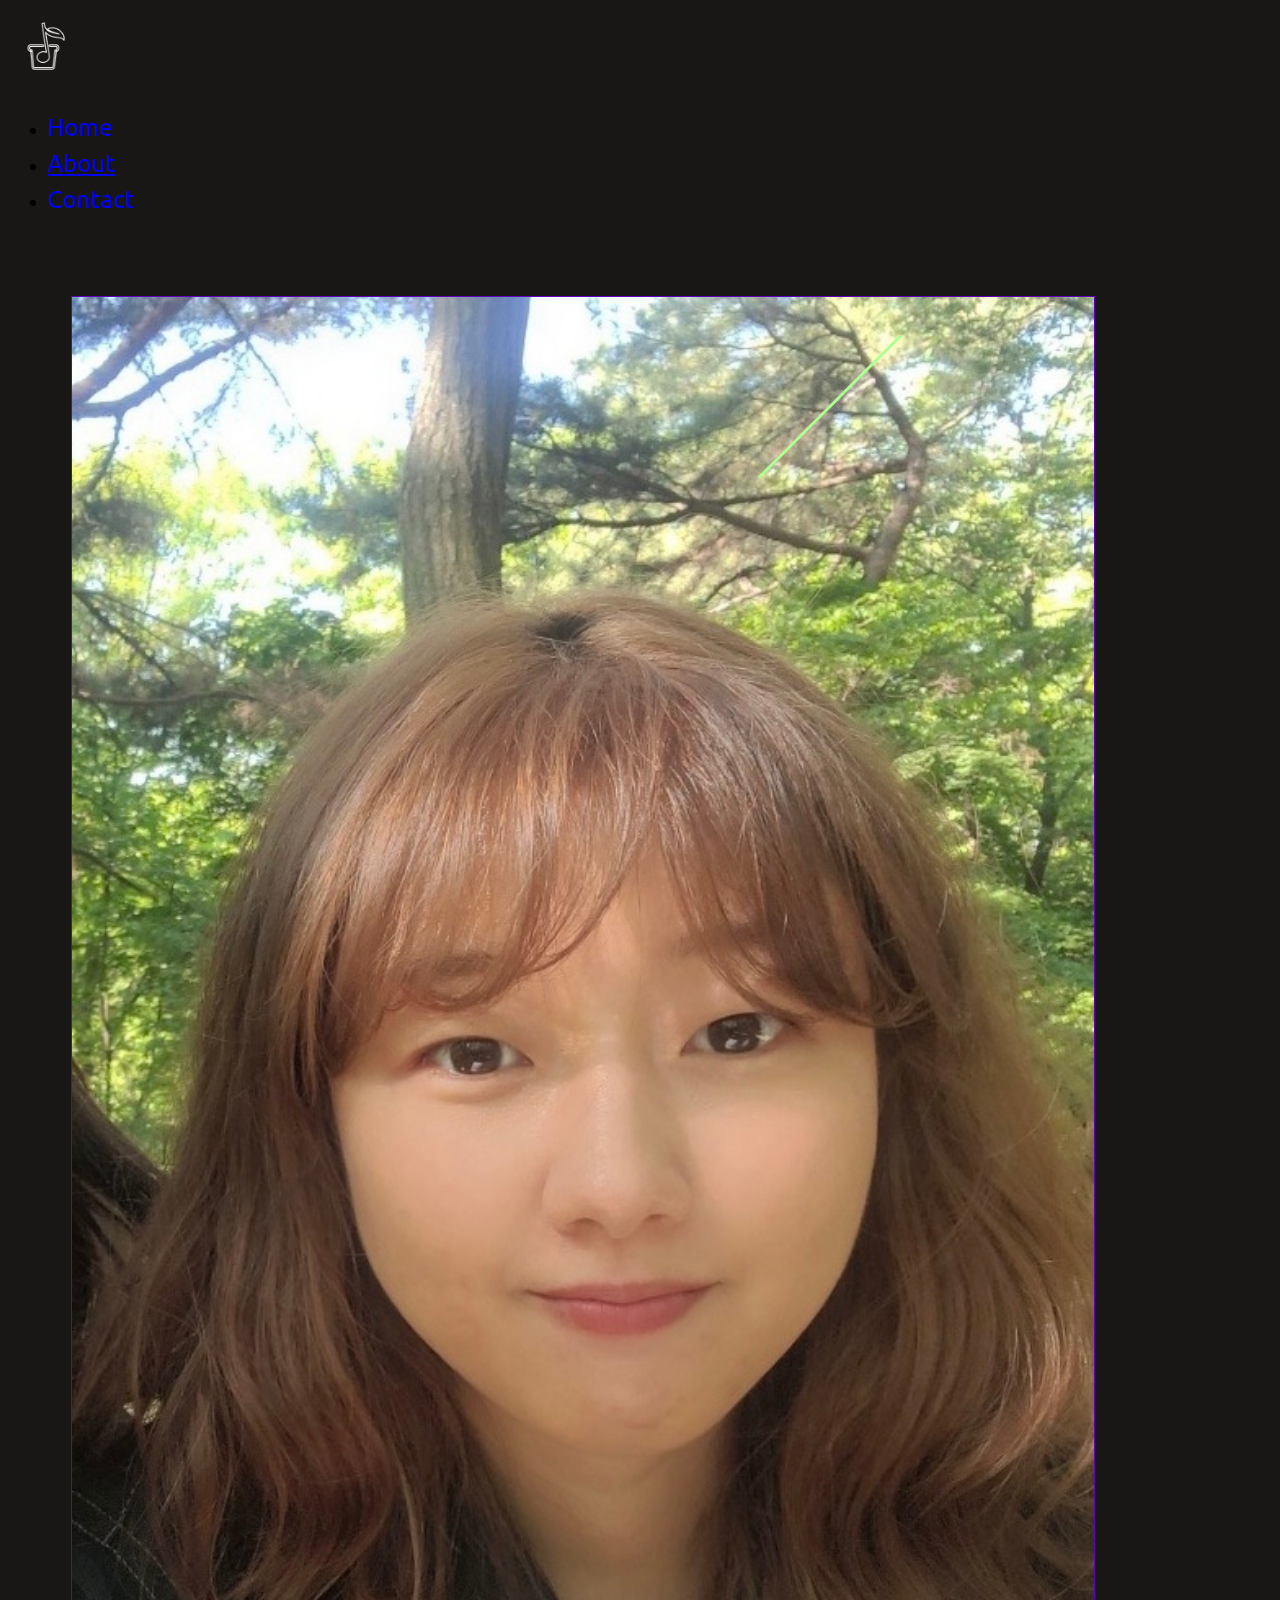
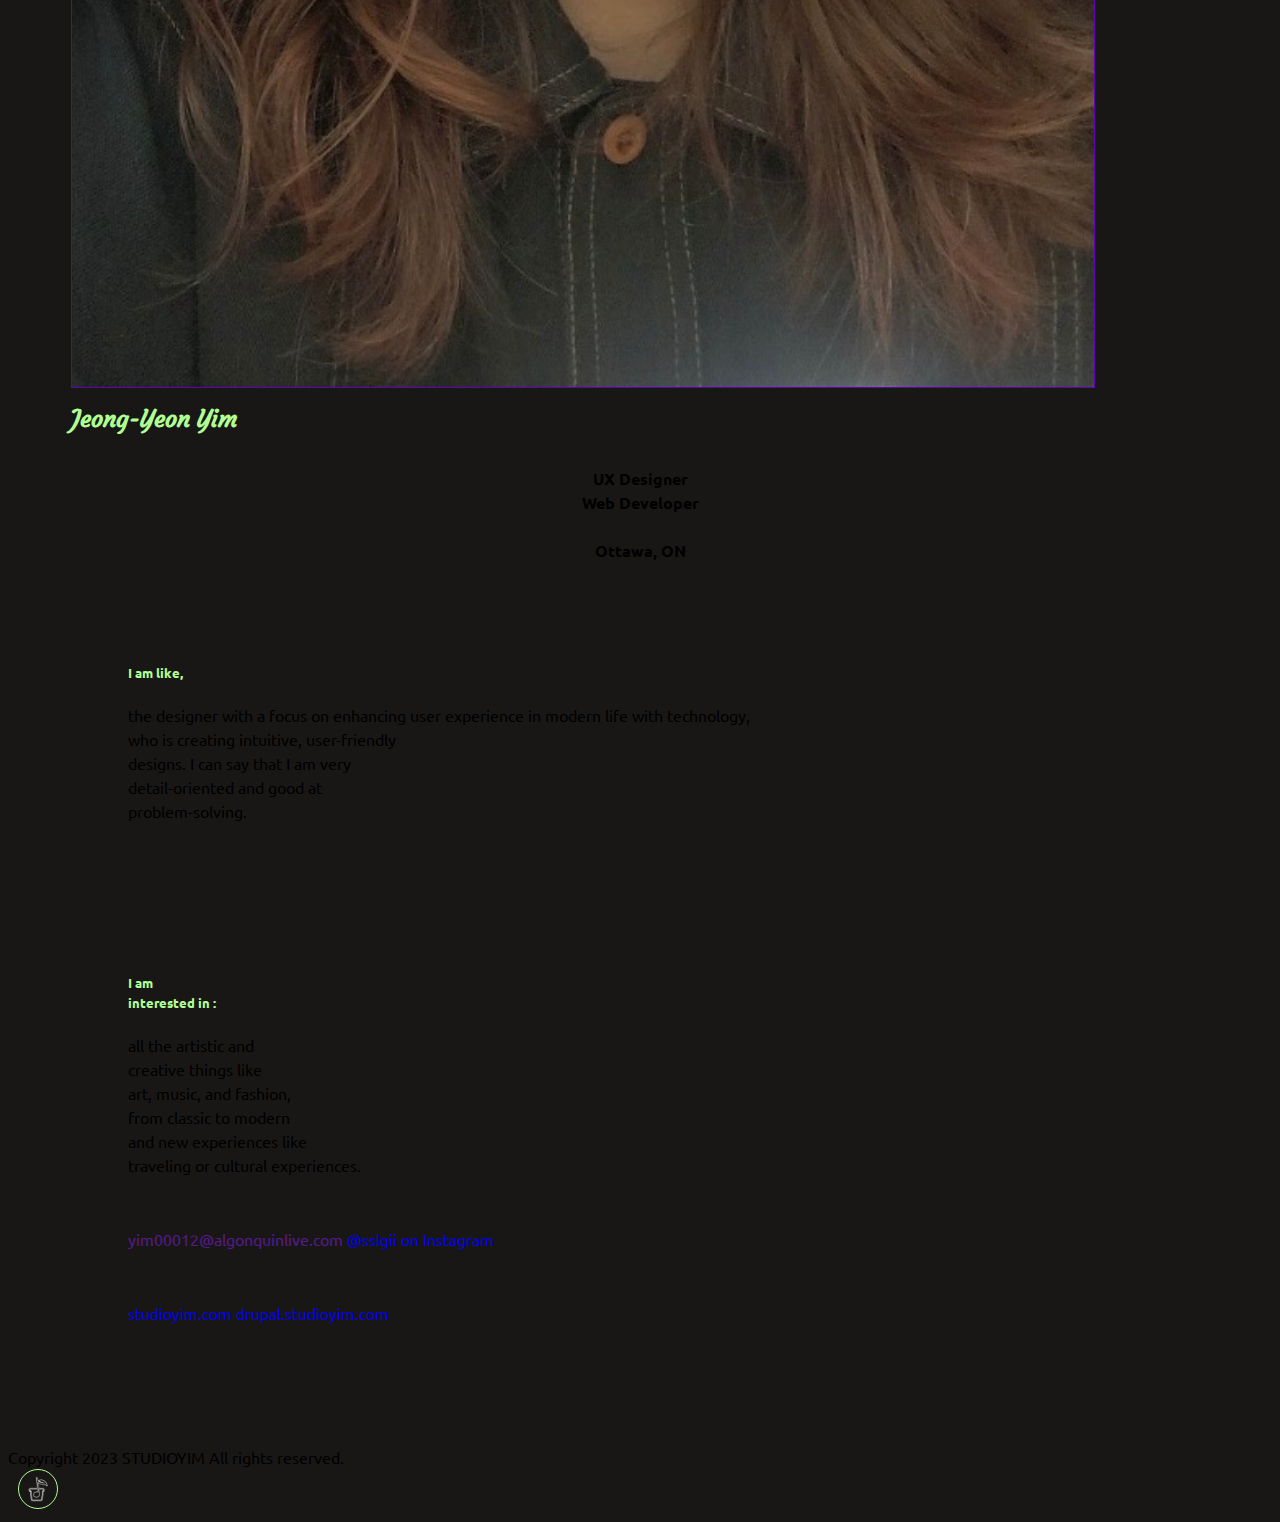
==== about.html @ f9061818 "add html, css, and images with readme.md" ====
<!doctype html>
<html lang="en">
  <head>
    <meta charset="utf-8">
    <meta name="viewport" content="width=device-width, initial-scale=1">
    <title>StudioYim</title>
    <link href="https://cdn.jsdelivr.net/npm/bootstrap@5.2.3/dist/css/bootstrap.min.css" rel="stylesheet" integrity="sha384-rbsA2VBKQhggwzxH7pPCaAqO46MgnOM80zW1RWuH61DGLwZJEdK2Kadq2F9CUG65" crossorigin="anonymous">
    <!-- Custom stylesheet -->
    <link rel="stylesheet" href="css/main.css">
    <!-- Icons stylesheet -->
    <link rel="stylesheet" href="https://cdnjs.cloudflare.com/ajax/libs/font-awesome/4.7.0/css/font-awesome.min.css">
    <!-- Google fonts links -->
    <link rel="preconnect" href="https://fonts.googleapis.com"> 
    <link rel="preconnect" href="https://fonts.gstatic.com" crossorigin> 
    <link href="https://fonts.googleapis.com/css2?family=Courgette&family=Ubuntu:wght@400;700&display=swap" rel="stylesheet">
  </head>
  <body>
    <ul class="skip-links">
        <li><a href="#main">Skip to main content</a></li>
        <li><a href="#footer">Skip to footer</a></li>
    </ul>

    <header>
        <nav class="navbar" role="navigation">
            <div class="container">
                <a class="navbar-brand" href="index.html">
                    <img src="img/studio-logo.png" alt="logo" class="d-inline-block align-text-top">
                </a>
                <ul class="nav justify-content-end">
                    <li class="nav-item">
                    <a class="nav-link" aria-current="page" href="index.html">Home</a>
                    </li>
                    <li class="nav-item">
                    <a class="nav-link active" href="about.html">About</a>
                    </li>
                    <li class="nav-item">
                    <a class="nav-link" href="contact.html">Contact</a>
                    </li>
                </ul>
            </div>
        </nav>
    </header>
    
    <main role="main">
        <div class="container">
            <div class="row row-about">
                <div class="col-4 card">
                    <img src="img/yim_photo.jpg" class="card-img-top" alt="Yim">
                    <div class="card-body">
                        <h3 class="card-title text-center" style="font-family: 'Courgette', cursive;">Jeong-Yeon Yim</h3>
                        <h4 class="card-text">UX Designer<br>Web Developer
                            <br><br>Ottawa, ON</h4>
                    </div>
                </div>
                <div class="col-8">
                    <div class="row row-cols-2">
                        <div class="col align-self-start">
                            <h5>I am like,</h5>
                            <p>the designer with a focus on enhancing user experience in modern life with technology,<br>who is creating intuitive, user-friendly<br>designs. I can say that I am very<br>detail-oriented and good at<br>problem-solving.</p>
                        </div>
                        <div class="col align-self-end text-end" style="margin-top: 150px;">
                            <h5>I am<br>interested in :</h5>
                            <p>all the artistic and<br>creative things like<br>art, music, and fashion,<br>from classic to modern<br>and new experiences like<br>traveling  or cultural experiences.</p>
                        </div>
                        <span class="span1"></span>
                        <div class="col" style="margin-top: 50px;">
                            <a href="" class="d-block text-decoration-underline">yim00012@algonquinlive.com</a>
                            <a href="https://www.instagram.com" class="d-block text-decoration-underline">@sslgii on Instagram</a>
                        </div>
                        <div class="col text-end"  style="margin-top: 50px;">
                            <a href="https://studioyim.com" class="d-block text-decoration-underline">studioyim.com</a>
                            <a href="http://drupal.studioyim.com" class="d-block text-decoration-underline">drupal.studioyim.com</a>
                        </div>
                    </div>
                </div>
            </div>
        </div>
    </main>

    <footer class="nav justify-content-end mb-3">
        <div class="d-inline vertical-baseline">Copyright 2023 STUDIOYIM All rights reserved.</div>
        <div class="d-inline"><img src="img/studio-logo.png" alt="logo"></div>
    </footer>

    <script src="https://cdn.jsdelivr.net/npm/bootstrap@5.2.3/dist/js/bootstrap.bundle.min.js" integrity="sha384-kenU1KFdBIe4zVF0s0G1M5b4hcpxyD9F7jL+jjXkk+Q2h455rYXK/7HAuoJl+0I4" crossorigin="anonymous"></script>
  </body>
</html>
---- css/main.css ----
/* Root variables and customizations */
:root {
    --bs-primary: #B0FF92;
    --bs-secondary: #A09BE7;
    --bs-dark: #191716;
    --bs-purple: #5F00BA;
    --bs-body-color: var(--bs-secondary);
    --bs-border-width: 1px;
    --bs-border-style: solid;
    --bs-border-radius: 0;
    --bs-link-color: var(--bs-secondary);
    --bs-link-hover-color: var(--bs-primary);
}

.bg-dark {
    background-color: var(--bs-dark) !important;
}

.text-primary {
    color: var(--bs-primary) !important;
}

.text-secondary {
    color: var(--bs-secondary);
}

.btn-primary {
    background-color: var(--bs-primary);
    color: var(--bs-dark);
    border: 1px solid var(--bs-primary);
    border-radius: 0;
    padding: 10px 20px;
    margin: 20px auto;
}

.btn-primary:hover {
    background-color: var(--bs-dark);
    color: var(--bs-primary);
}

.btn-secondary:hover {
    background-color: var(--bs-secondary);
    color: var(--bs-dark);
}

.btn-secondary {
    background-color: var(--bs-dark);
    color: var(--bs-primary);
    border: 1px solid var(--bs-secondary);
    border-radius: 0;
    padding: 20px 40px;
    margin: 20px auto;
}

/* Overall preset */
html {
    box-sizing: border-box;
}

 *,
 *:before,
 *:after {
    box-sizing: inherit;
 }

body {
    font-family: 'Ubuntu', sans-serif;
    font-size: 16px;
    line-height: 1.5;
    background-color: var(--bs-dark);
}

h1 {
    font-family: 'Courgette', cursive;
    font-size: 2.5rem;
    font-weight: bold;
    color: var(--bs-dark);
}

h2 {
    font-size: 2rem;
    font-weight: bold;
    margin: .5em;
    text-align: center;
    color: var(--bs-primary);
}

h3 {
    font-size: 1.5rem;
    font-weight: bold;
    margin-top: .5rem;
    text-align: left;
    color: var(--bs-primary);
}

h5 {
    margin-bottom: 20px;
    color: var(--bs-primary);
}

a {
    text-decoration: none;
}

img {
    width: 100%;
}

i {
    color: black;
}

.container {
    width: 100%;
    margin: auto;
}

/* 
font-family: 'Courgette', cursive;
font-family: 'Ubuntu', sans-serif;

Eerie Black #191716
Light Green #B0FF92
Tropical Indigo #A09BE7
Chryster Blue #5F00BA
*/

/* Skip links properties */
.skip-links{
    list-style: none;
    margin: 0;
    padding: 0;
}

.skip-links a{
    position: absolute;
    top: -3em;
    background-color: whitesmoke;
    color: var(--bs-purple);
    padding: .5em 1em;
    font-weight: bold;
    text-decoration: none;
    z-index: 1;
}
  
.skip-links a:focus{
    top: 0;
}


/********** Header **********/

.navbar-brand img {
    width: 76px;
}

.navbar a {
    font-size: 24px;
}

.active {
    text-decoration: underline;
}

.banner {
    position: relative;
    /* height: 1080px; */
}

.banner img {
    height: 900px;
    object-fit: cover;
    object-position: 50% 25%;
}

.banner h1 {
    position: absolute;
    top: 65%;
    left: 10%;
}

/********** Main **********/


/********** Footer **********/

/* Footer properties */

footer {
    align-items: center;
}

footer img {
    width: 40px;
    margin: 0 20px 0 10px;
    border: 1px solid var(--bs-primary);
    border-radius: 20px;
}


/***** Set for the About page *****/

.card {
    border: none;
    background-color: var(--bs-dark);
}

.card-img-top {
    border: 1px solid var(--bs-purple);
    border-radius: 0;
    width: 90%;
    height: 50%;
    align-self: center;
}

.card img {
    object-fit: cover;
    object-position: 50% 30%;
}

.card-text {
    text-align: center;
    margin-top: 30px;
}

.span1 {
    position: absolute;
    background-color: var(--bs-primary);
    display: inline-block;
    width: 200px;
    height: 3px;
    top: 45%;
    left: 57%;
    transform: rotate(-45deg);
}


/***** Set for the Contact page *****/

.row {
    /* border: 1px solid #B0FF92; */
    padding: 5%;
}

.span2 {
    background-color: var(--bs-secondary);
    display: inline-block;
    width: 150px;
    height: 3px;
    margin: 30px auto;
}

.btn {
    display: block;
}

.col-1 {
    display: flex;
    justify-items: center;
}

.span3 {
    background-color: var(--bs-purple);
    display: inline-block;
    width: 3px;
    height: 80%;
    margin: auto;
}

form {
    border: 1px solid var(--bs-primary);
    padding: 10px 30px;
}

label {
    text-align: left;
    margin-top: 10px;
}

.form-control {
    width: 100%;
    height: 2rem;
    margin-bottom: 10px;
    border-radius: 0;
}

textarea {
    height: 10rem !important;
    resize: none;
    overflow: auto;
}


/*******************************************************
 Adds media query for the screen size of 720px and below
 *******************************************************/

 @media screen and (max-width: 960px) {
    body {
        font-size: 14px;
    }

    h1 {
        font-size: 2rem;
    }

    h3 {
        font-size: 1.2rem;
    }

    .banner img {
        height: 500px;
        object-position: 50% 10%;
    }

    .banner h1 {
        top: 60%;
        left: 5%;
    }

    .navbar a {
        font-size: 21px;
    }

    /* About page */
    .row-about {
        display: flex;
        flex-direction: column;
    }

    .row-about .col-4, .row-about .col-8 {
        width: 100%;
    }

    .span1 {
        display: none;
    }

    .card-img-top {
        width: 60%;
    }

    /* Contact page */
    .row-contact {
        display: inline-block;
    }
 }
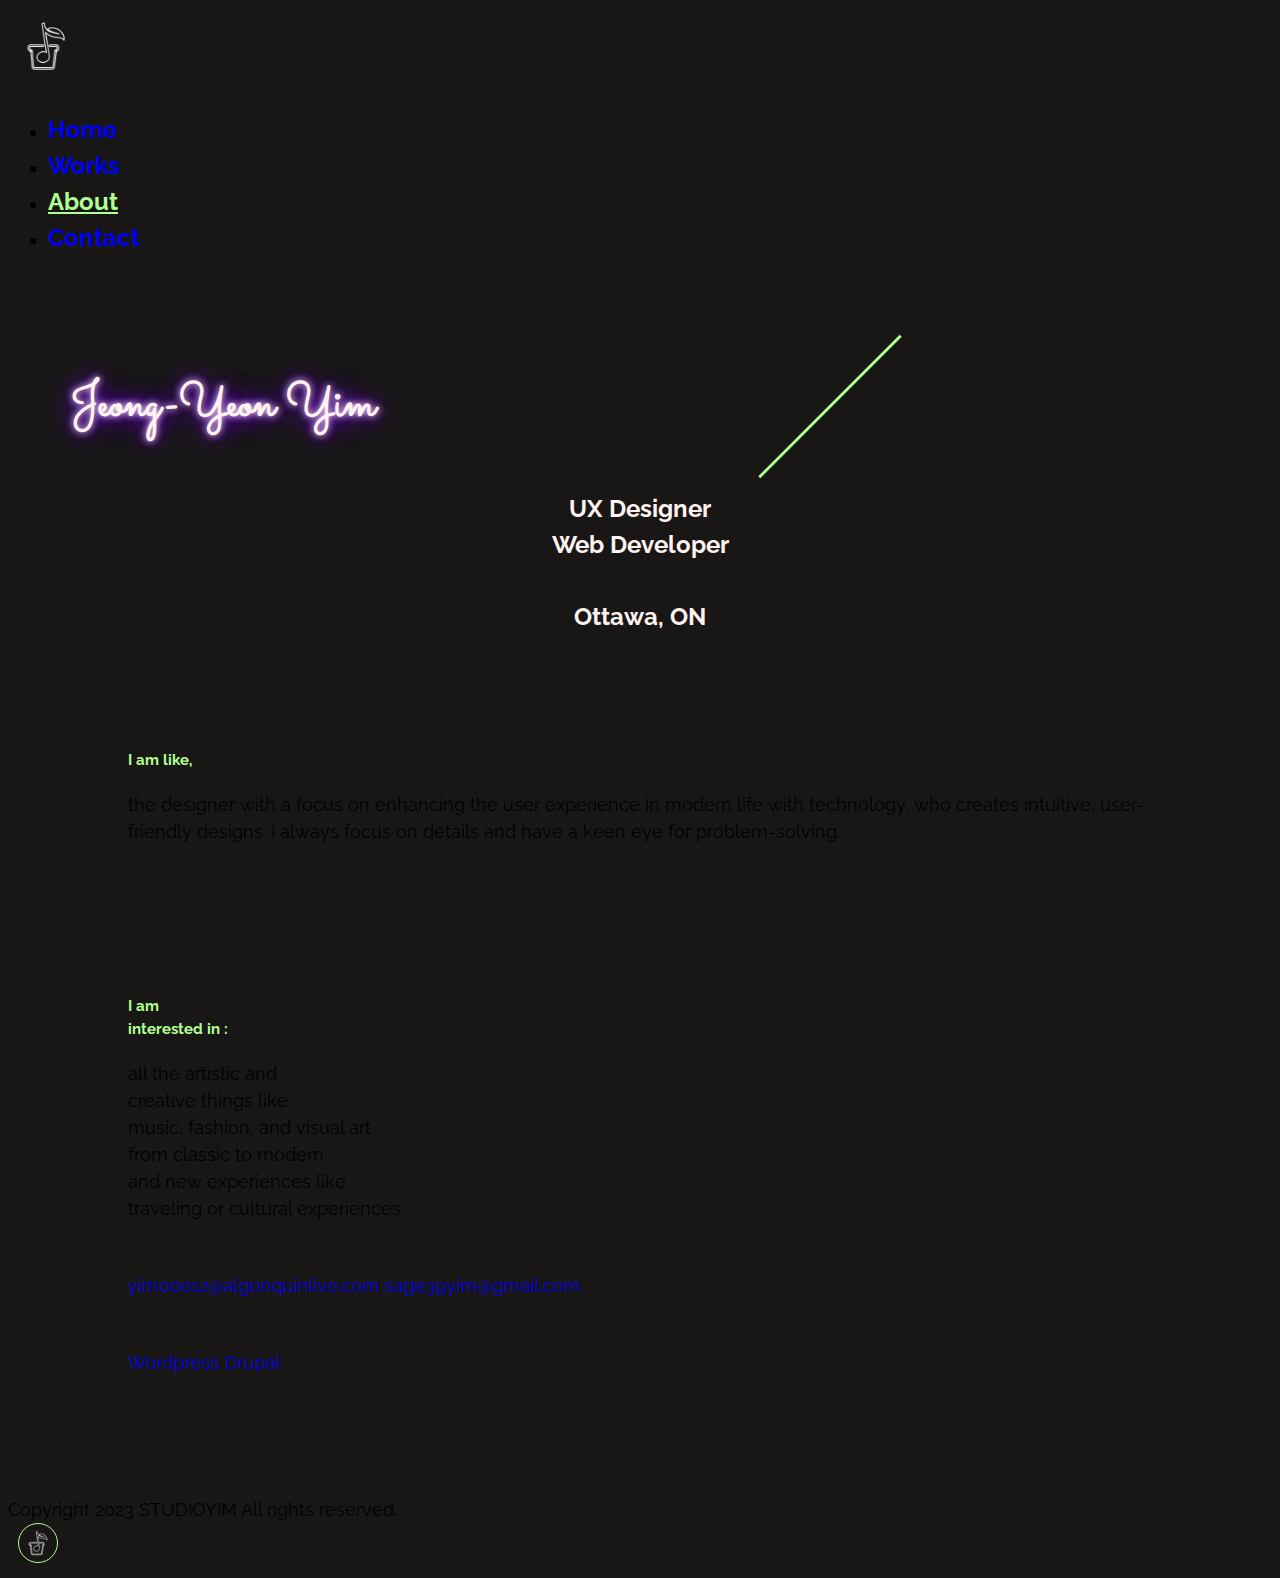
==== commit b7cb75b0: "Add pages and renew html and css" ====
--- a/about.html
+++ b/about.html
@@ -12,7 +12,7 @@
     <!-- Google fonts links -->
     <link rel="preconnect" href="https://fonts.googleapis.com"> 
     <link rel="preconnect" href="https://fonts.gstatic.com" crossorigin> 
-    <link href="https://fonts.googleapis.com/css2?family=Courgette&family=Ubuntu:wght@400;700&display=swap" rel="stylesheet">
+    <link href="https://fonts.googleapis.com/css2?family=Raleway:wght@400;600&family=Sacramento&display=swap" rel="stylesheet">
   </head>
   <body>
     <ul class="skip-links">
@@ -31,6 +31,9 @@
                     <a class="nav-link" aria-current="page" href="index.html">Home</a>
                     </li>
                     <li class="nav-item">
+                    <a class="nav-link" href="webproj.html">Works</a>
+                    </li>
+                    <li class="nav-item">
                     <a class="nav-link active" href="about.html">About</a>
                     </li>
                     <li class="nav-item">
@@ -45,9 +48,9 @@
         <div class="container">
             <div class="row row-about">
                 <div class="col-4 card">
-                    <img src="img/yim_photo.jpg" class="card-img-top" alt="Yim">
+                    <!-- <img src="img/yim_photo.jpg" class="card-img-top" alt="Yim"> -->
                     <div class="card-body">
-                        <h3 class="card-title text-center" style="font-family: 'Courgette', cursive;">Jeong-Yeon Yim</h3>
+                        <h1 class="card-title text-center">Jeong-Yeon Yim</h3>
                         <h4 class="card-text">UX Designer<br>Web Developer
                             <br><br>Ottawa, ON</h4>
                     </div>
@@ -56,20 +59,20 @@
                     <div class="row row-cols-2">
                         <div class="col align-self-start">
                             <h5>I am like,</h5>
-                            <p>the designer with a focus on enhancing user experience in modern life with technology,<br>who is creating intuitive, user-friendly<br>designs. I can say that I am very<br>detail-oriented and good at<br>problem-solving.</p>
+                            <p>the designer with a focus on enhancing the user experience in modern life with technology, who creates intuitive, user-friendly designs. I always focus on details and have a keen eye for problem-solving.</p>
                         </div>
                         <div class="col align-self-end text-end" style="margin-top: 150px;">
                             <h5>I am<br>interested in :</h5>
-                            <p>all the artistic and<br>creative things like<br>art, music, and fashion,<br>from classic to modern<br>and new experiences like<br>traveling  or cultural experiences.</p>
+                            <p>all the artistic and<br>creative things like<br>music, fashion, and visual art<br>from classic to modern<br>and new experiences like<br>traveling  or cultural experiences.</p>
                         </div>
                         <span class="span1"></span>
                         <div class="col" style="margin-top: 50px;">
-                            <a href="" class="d-block text-decoration-underline">yim00012@algonquinlive.com</a>
-                            <a href="https://www.instagram.com" class="d-block text-decoration-underline">@sslgii on Instagram</a>
+                            <a href="mailto:yim00012@algonquinlive.com" class="d-block text-decoration-underline">yim00012@algonquinlive.com</a>
+                            <a href="mailto:sage39yim@gmail.com" class="d-block text-decoration-underline">sage39yim@gmail.com</a>
                         </div>
                         <div class="col text-end"  style="margin-top: 50px;">
-                            <a href="https://studioyim.com" class="d-block text-decoration-underline">studioyim.com</a>
-                            <a href="http://drupal.studioyim.com" class="d-block text-decoration-underline">drupal.studioyim.com</a>
+                            <a href="https://studioyim.com" class="d-block text-decoration-underline">Wordpress</a>
+                            <a href="http://drupal.studioyim.com" class="d-block text-decoration-underline">Drupal</a>
                         </div>
                     </div>
                 </div>
--- a/css/main.css
+++ b/css/main.css
@@ -2,6 +2,7 @@
 :root {
     --bs-primary: #B0FF92;
     --bs-secondary: #A09BE7;
+    --bs-text:#FFF2F1;
     --bs-dark: #191716;
     --bs-purple: #5F00BA;
     --bs-body-color: var(--bs-secondary);
@@ -64,23 +65,23 @@
  }
 
 body {
-    font-family: 'Ubuntu', sans-serif;
-    font-size: 16px;
+    font-family: 'Raleway', sans-serif;
+    font-size: 18px;
     line-height: 1.5;
     background-color: var(--bs-dark);
 }
 
 h1 {
-    font-family: 'Courgette', cursive;
-    font-size: 2.5rem;
-    font-weight: bold;
-    color: var(--bs-dark);
+    font-family: 'Sacramento', cursive;
+    font-size: 3rem;
+    font-weight: bold;
+    color: var(--bs-text);
 }
 
 h2 {
     font-size: 2rem;
     font-weight: bold;
-    margin: .5em;
+    margin: .5em auto;
     text-align: center;
     color: var(--bs-primary);
 }
@@ -93,9 +94,16 @@
     color: var(--bs-primary);
 }
 
+h4 {
+    font-size: 1.5rem;
+    font-weight: bold;
+    color: var(--bs-text);
+}
+
 h5 {
     margin-bottom: 20px;
     color: var(--bs-primary);
+    font-weight: bold;
 }
 
 a {
@@ -107,7 +115,7 @@
 }
 
 i {
-    color: black;
+    color: #B0FF92;
 }
 
 .container {
@@ -116,13 +124,11 @@
 }
 
 /* 
-font-family: 'Courgette', cursive;
-font-family: 'Ubuntu', sans-serif;
-
 Eerie Black #191716
 Light Green #B0FF92
 Tropical Indigo #A09BE7
 Chryster Blue #5F00BA
+Lavender Blush #FFF2F1
 */
 
 /* Skip links properties */
@@ -135,7 +141,7 @@
 .skip-links a{
     position: absolute;
     top: -3em;
-    background-color: whitesmoke;
+    background-color: #FFF2F1;
     color: var(--bs-purple);
     padding: .5em 1em;
     font-weight: bold;
@@ -156,31 +162,49 @@
 
 .navbar a {
     font-size: 24px;
+    font-weight: bold;
 }
 
 .active {
     text-decoration: underline;
+    color: var(--bs-primary);
 }
 
 .banner {
     position: relative;
-    /* height: 1080px; */
-}
-
-.banner img {
-    height: 900px;
-    object-fit: cover;
-    object-position: 50% 25%;
-}
-
-.banner h1 {
-    position: absolute;
-    top: 65%;
-    left: 10%;
-}
+    margin-top: 200px;
+    margin-bottom: 100px;
+}
+
+/* Neon Effect */
+
+.banner .neon {
+    color: #FFF2F1;
+    font-size: 5rem;
+    text-align: center;
+    text-shadow: 
+    0 0 7px #FFF2F1,
+    0 0 10px #A09BE7,
+    0 0 42px #5F00BA,
+    0 0 62px #5F00BA,
+    0 0 82px #5F00BA;
+}
+
 
 /********** Main **********/
 
+.showcase {
+    margin: 100px auto;
+}
+
+.fa-angle-double-right, .fa-long-arrow-left  {
+    margin-right: 10px;
+}
+
+
+.fa-angle-double-left, .fa-long-arrow-right {
+    margin-left: 10px;
+}
 
 /********** Footer **********/
 
@@ -198,11 +222,122 @@
 }
 
 
+/***** Set for the Project pages *****/
+
+.sub-banner .neon {
+    color: #FFF2F1;
+    font-size: 3.5rem;
+    text-align: center;
+    text-shadow: 
+    0 0 7px #FFF2F1,
+    0 0 10px #5F00BA,
+    0 0 30px #5F00BA,
+    0 0 45px #A09BE7,
+    0 0 50px #A09BE7;
+}
+
+.sub-banner {
+    margin-top: 200px;
+    margin-bottom: 100px;
+}
+
+.project {
+    width: 80%;
+}
+.project p {
+    color: var(--bs-text);
+}
+
+.project h2 {
+    text-align: left;
+}
+
+.span3 {
+    background-color: var(--bs-primary);
+    display: inline-block;
+    width: 100px;
+    height: 3px;
+    margin-top: 10px;
+    margin-bottom: 50px;
+}
+
+.work {
+    margin-bottom: 200px;
+}
+
+.po-image {
+    margin-top: 50px;
+}
+
+.ab-p a {
+    font-size: 1.5rem;
+    font-weight: bold;
+}
+
+.ab-image {
+    display: flex;
+    flex-direction: row;
+    justify-content: space-between;
+    margin: 50px auto;
+}
+
+.ab-image-1 {
+    width: 60%;
+}
+
+.ab-image-2 {
+    width: 38%;
+    align-self: center;
+}
+
+.ab-image-2 img {
+    margin: 10px auto;
+}
+
+.logo-image {
+    display: flex;
+    align-items: center;
+}
+
+.y-logo {
+    width: 50%;
+}
+
+.icon-image {
+    display: flex;
+    justify-content: space-evenly;
+    align-items: center;
+    align-self: center;
+    margin-top: 50px;
+}
+
+.mp-image {
+    width: 50%;
+    margin-top: 50px;
+}
+
+.link-works a {
+    color: #FFF2F1;
+    font-family: 'Sacramento', cursive;
+    font-size: 2rem;
+    text-align: center;
+    text-shadow: 
+    0 0 7px #FFF2F1,
+    0 0 10px #FFF2F1,
+    0 0 30px #A09BE7,
+    0 0 45px #A09BE7;
+}
+
+.link-works {
+    margin-bottom: 50px;
+}
+
 /***** Set for the About page *****/
 
 .card {
     border: none;
     background-color: var(--bs-dark);
+    align-self: center;
 }
 
 .card-img-top {
@@ -218,9 +353,17 @@
     object-position: 50% 30%;
 }
 
+.card-body h1 {
+    text-shadow: 
+    0 0 7px #FFF2F1,
+    0 0 10px #5F00BA,
+    0 0 20px #5F00BA,
+    0 0 30px #5F00BA;
+}
+
 .card-text {
     text-align: center;
-    margin-top: 30px;
+    margin-top: 50px;
 }
 
 .span1 {
@@ -254,17 +397,17 @@
     display: block;
 }
 
+.btn a {
+    color: #B0FF92;
+}
+
+.btn:hover a{
+    color: #191716;
+}
+
 .col-1 {
     display: flex;
     justify-items: center;
-}
-
-.span3 {
-    background-color: var(--bs-purple);
-    display: inline-block;
-    width: 3px;
-    height: 80%;
-    margin: auto;
 }
 
 form {
@@ -292,12 +435,12 @@
 
 
 /*******************************************************
- Adds media query for the screen size of 720px and below
+ Adds media query for the screen size of 960px and below
  *******************************************************/
 
  @media screen and (max-width: 960px) {
     body {
-        font-size: 14px;
+        font-size: 16px;
     }
 
     h1 {
@@ -320,6 +463,39 @@
 
     .navbar a {
         font-size: 21px;
+    }
+
+    /* Works pages */
+    .ab-image {
+        display: flex;
+        flex-direction: column;
+    }
+
+    .ab-image-1 {
+        align-self: center;
+        width: 100%;
+        margin-bottom: 10px;
+    }
+
+    .ab-image-2 {
+        width: 80%;
+    }
+
+    .ab-p a {
+        text-align: center;
+    }
+
+    .icon-image {
+        display: flex;
+        flex-direction: column;
+    }
+
+    .icon-m, .icon-l {
+        margin-top: 30px;
+    }
+
+    .mp-image {
+        width: 100%;
     }
 
     /* About page */
@@ -338,10 +514,25 @@
 
     .card-img-top {
         width: 60%;
+        height: 350px;
+    }
+
+    .card img {
+        object-fit: cover;
+        object-position: 50% 30%;
     }
 
     /* Contact page */
     .row-contact {
         display: inline-block;
     }
+
+    .span2 {
+        margin: 20px;
+    }
+
+    .contact-form {
+        margin-top: 50px;
+        margin-bottom: 20px;
+    }
  }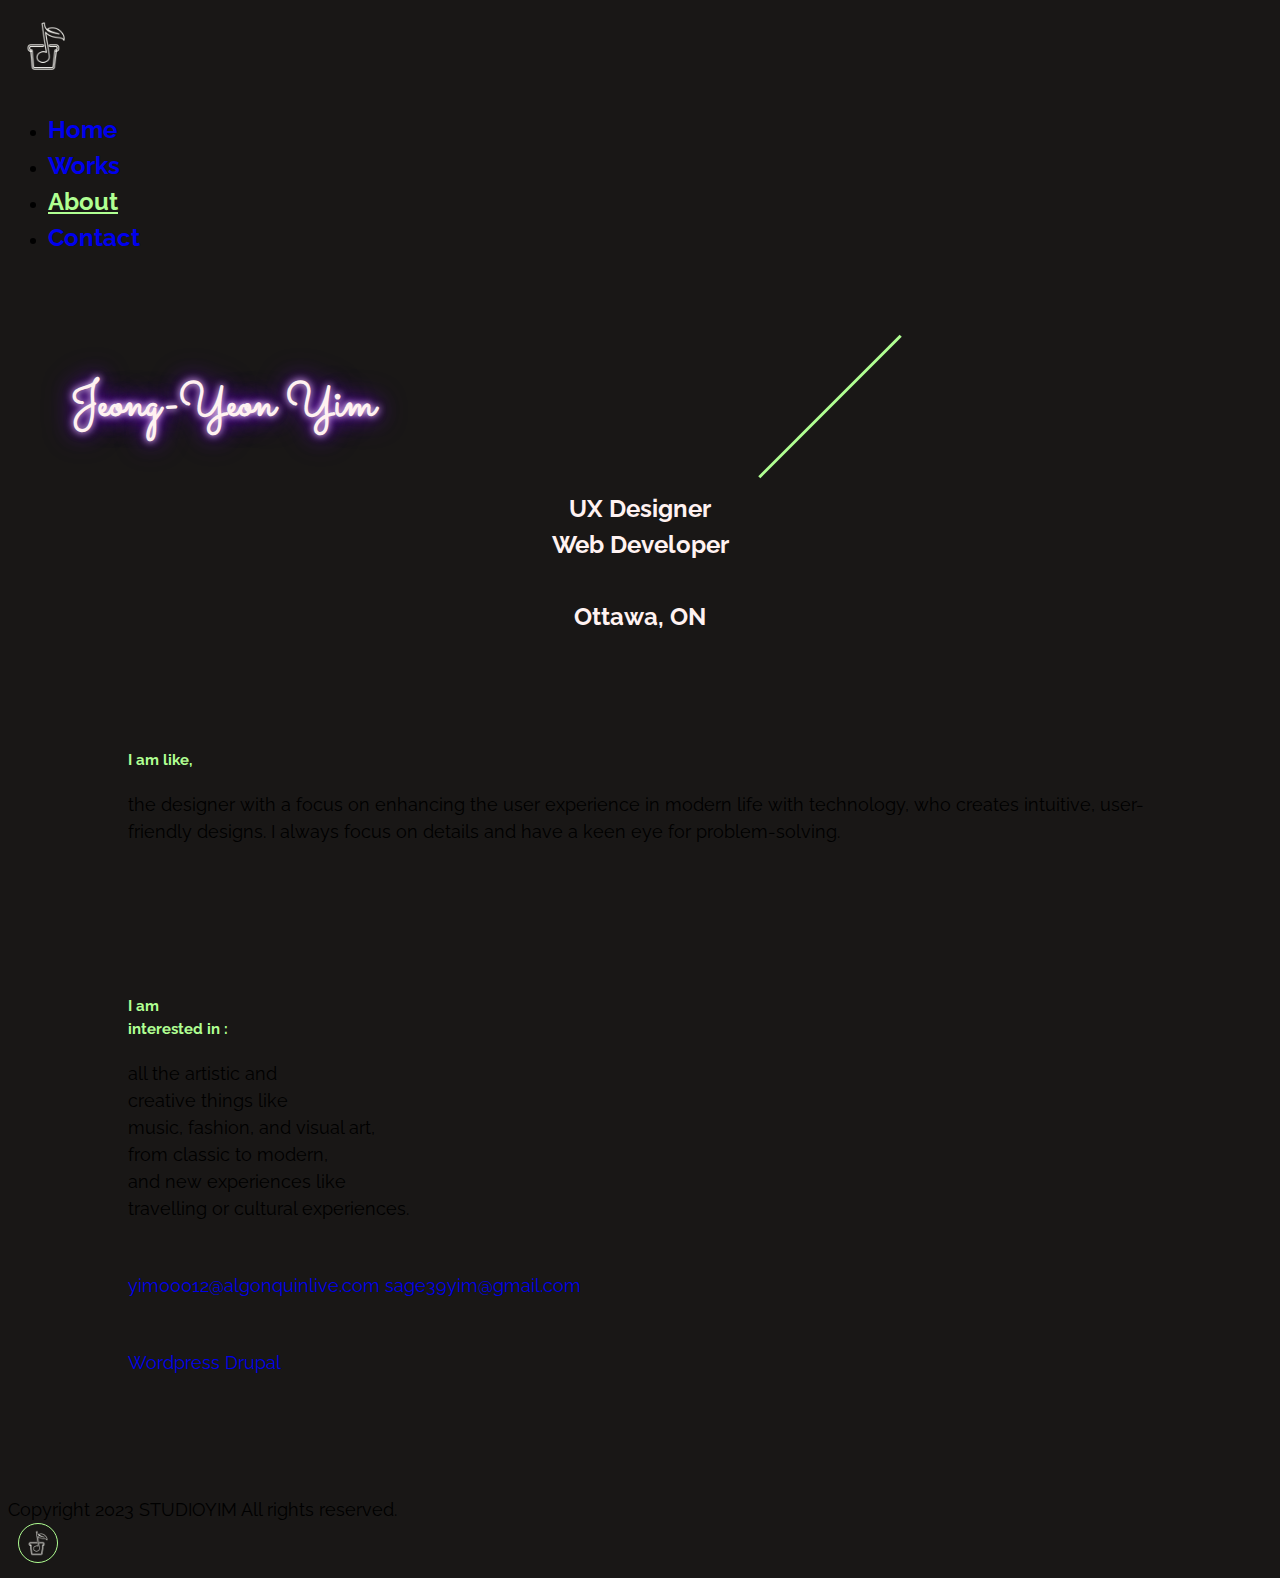
==== commit 23a1fb2a: "Fix minor issues" ====
--- a/about.html
+++ b/about.html
@@ -63,7 +63,7 @@
                         </div>
                         <div class="col align-self-end text-end" style="margin-top: 150px;">
                             <h5>I am<br>interested in :</h5>
-                            <p>all the artistic and<br>creative things like<br>music, fashion, and visual art<br>from classic to modern<br>and new experiences like<br>traveling  or cultural experiences.</p>
+                            <p>all the artistic and<br>creative things like<br>music, fashion, and visual art,<br>from classic to modern,<br>and new experiences like<br>travelling or cultural experiences.</p>
                         </div>
                         <span class="span1"></span>
                         <div class="col" style="margin-top: 50px;">
